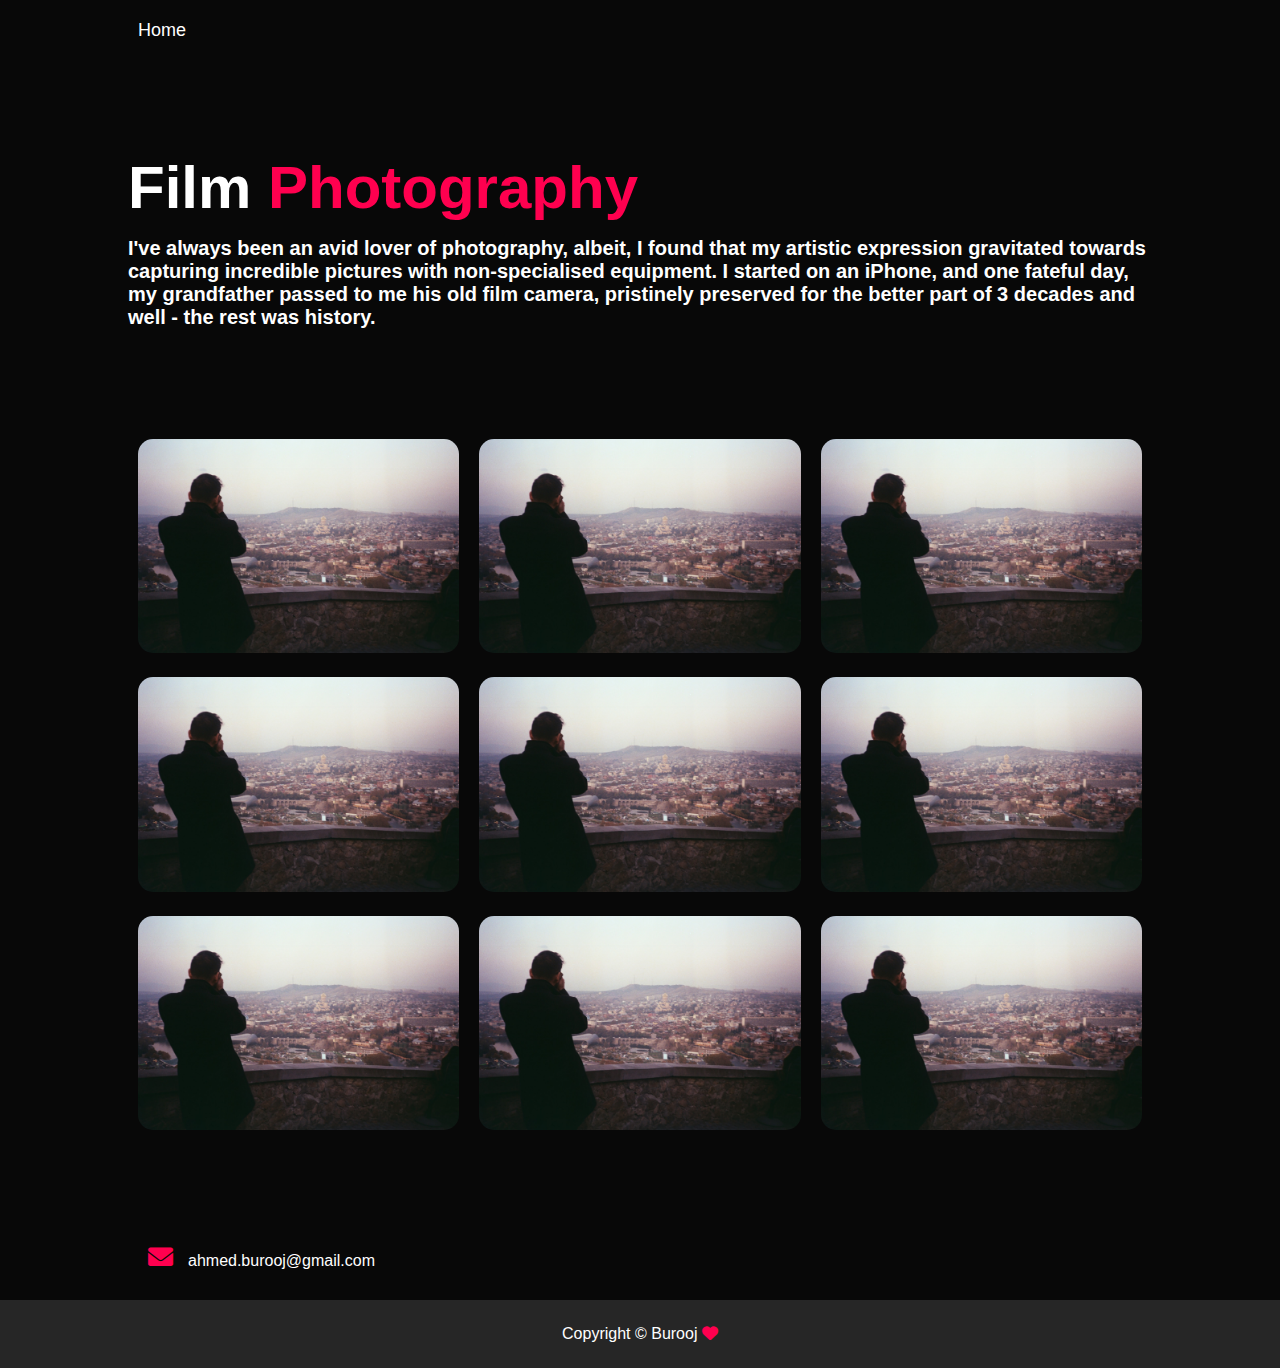
==== game/index.html @ 217b741a "pushhh" ====
<!DOCTYPE html>
<html lang="en">
<head>
	<link rel="stylesheet" href="https://cdnjs.cloudflare.com/ajax/libs/font-awesome/6.0.0-beta3/css/all.min.css">
	<meta name="google-site-verification" content="LAPPpAUjr7aHYsDdk6SO3YnnGRG5POBB4RLzV8GfmUo" />
    <meta charset="UTF-8">
    <meta http-equiv="X-UA-Compatible" content="IE-edge">
    <meta name="viewport" content="width=device-width, initial-scale=1.0">
    <title>Ahmed Burooj</title>
    <link rel ="stylesheet" href="style.css">
    <div id="header">
        <div class="container">
            <nav>
                <ul id="logo">
                    <li><a href='https://ahmedburooj.github.io'>Home</a></ul>
                </ul>
            </nav>
            <div class="header-text">
                <h1>Film <span>Photography</span> <br> </h1>
                <!-- <div class="Header-subtext"> -->
                    <h2>I've always been an avid lover of photography, albeit, I found that my artistic expression gravitated towards capturing incredible pictures with non-specialised equipment.
                        I started on an iPhone, and one fateful day, my grandfather passed to me his old film camera, pristinely preserved for the better part of 3 decades and well - the rest was history. </h2>
                <!-- </div> -->
            </div>
        </div>
    </div>
    
</head>

<!-- ---------about--------- -->



<div id="about">
    <div class="container">
        <div class="row">
            <div class="about-col-1">
                <img src="images/img1.jpeg">
            </div>
            <div class="about-col-2">
                <img src="images/img1.jpeg">
            </div>
            <div class="about-col-3">
                <img src="images/img1.jpeg">
            </div>
            <div class="about-col-4">
                <img src="images/img1.jpeg">
            </div>
            <div class="about-col-5">
                <img src="images/img1.jpeg">
            </div>
            <div class="about-col-6">
                <img src="images/img1.jpeg">
            </div>
            <div class="about-col-7">
                <img src="images/img1.jpeg">
            </div>
            <div class="about-col-8">
                <img src="images/img1.jpeg">
            </div>
            <div class="about-col-9">
                <img src="images/img1.jpeg">
            </div>
        </div>
    </div>
</div>


<!-- ---------contact--------- -->



<div id="contact">
	<div class="container">
		<div class="row">
			<div class="contact-left">
				<p><i class="fa-solid fa-envelope"></i>ahmed.burooj@gmail.com</p>
			</div>
		</div>
	</div>
	<div class="copyright">
		<p>Copyright © Burooj <i class="fa-solid fa-heart"></i></p>
	</div>
</div>

</body>
</html>
---- game/style.css ----
*{
    margin: 0;
    padding: 0;
    font-family: 'Mukta', sans-serif;
    box-sizing: border-box;
}
html{
	scroll-behavior: smooth;
}
body{
    background: #080808;
    color: #fff;

}
#header{
    background-size: cover;
    background-position: center;
}
.container{
	padding: 10px 10%;
}

nav{
	display: flex;
	align-items: center;
	justify-content: space-between;
	flex-wrap: wrap;
}

.logo{
	width: 100px;
    color: #bb7289;
    font-style: underline;
}

nav ul li{
	display: inline-block;
	list-style: none;
	margin: 10px 10px;
}

nav ul li a{
	color: #fff;
	text-decoration: none;
	font-size: 18px;
	position: relative;
}

nav ul li a::after{
	content: '';
	width: 0;
	height: 3px;
	background: #ff004f;
	position: absolute;
	left: 0;
	bottom: -6px;
	transition: 0.5s;
}

nav ul li a:hover::after{
	width:100%;
}

.header-text{
	margin-top: 10%;
	font-size:30px;
}
.header-text h1{
	font-size: 60px;
	margin-top: 20px;
}
.header-text h1 span{
	color: #ff004f;
}
.header-text h2{
    font-family:'Gill Sans',  'Calibri', 'Trebuchet MS', sans-serif;
    font-size: 20px;
    margin-top: 15px;
}

/* --------about-------- */

#about{
	padding: 80px 0;
	color: #ababab;
}

.row{
	display: flex;
	justify-content: space-between;
	flex-wrap: wrap;
}

.about-col-1{
    flex: 33.3%;
    padding: 10px;
}

.about-col-1 img{
    width: 100%;
	border-radius: 15px;
    /* margin-bottom: 20px; */
}

.about-col-2{
    flex: 33.3%;
    padding: 10px;
}

.about-col-2 img{
    width: 100%;
    border-radius: 15px;
}

.about-col-3{
    flex: 33.3%;
    padding: 10px;
}

.about-col-3 img{
    width: 100%;
    border-radius: 15px;
}

.about-col-4 img{
    width : 100%;
    border-radius: 15px;
    /* margin-bottom: 20px; */
}

.about-col-4{
    flex: 33.3%;
    padding: 10px;
}

.about-col-5 img{
    width: 100%;
    border-radius: 15px;
}

.about-col-5{
    flex: 33.3%;
    padding: 10px;
}

.about-col-6 img{
    width: 100%;
    border-radius: 15px;
}

.about-col-6{
    flex: 33.3%;
    padding: 10px;
}

.about-col-7 img{
    width : 100%;
    border-radius: 15px;
    /* margin-bottom: 20px; */
}

.about-col-7{
    flex: 33.3%;
    padding: 10px;
}

.about-col-8 img{
    width: 100%;
    border-radius: 15px;
}

.about-col-8{
    flex: 33.3%;
    padding: 10px;
}

.about-col-9 img{
    width: 100%;
    border-radius: 15px;
}

.about-col-9{
    flex: 33.3%;
    padding: 10px;
}



.sub-title{
	font-size: 60px;
	font-weight: 600;
	color: #fff;
}


/* -------portfolio------- */

/* -------contact-------- */

.contact-left{
	flex-basis: 35%;
}

.contact-left p{
    flex: center;
    max-width: fit-content;
    margin-left:20px;
}

.contact-left p i{
	color: #ff004f;
	margin-right: 15px;
	font-size: 25px;
}

.copyright{
	width: 100%;
	text-align: center;
	padding: 25px;
	background: #262626;
	font-weight: 300;
	margin-top: 20px;
}

.copyright i{
	color: #ff004f;
}


/* --------------css for small screens------------------- */



nav .fas{
	display: none;
}



@media only screen and (max-width:600px){
	/* #header{
		background-image:url(images/background_phone.jpg);
	} */
	.header-text{
		margin-top: 10%;
		font-size: 16px;
	}
	.header-text h1{
		font-size: 30px;
	}
    .header-text h2{
		font-size: 22.5px;
	}
	.sub-title{
		font-size: 40px;
	}
	.about-col-1, .about-col-2, .about-col-3, .about-col-4, .about-col-5, .about-col-6, .about-col-7, .about-col-8, .about-col-9{
		flex-basis: 100%;
	}
	.about-col-1{
		margin-bottom: 30px;
	}
	.about-col-2{
        margin-bottom: 30px;
	}
    .about-col-3{
		margin-bottom: 30px;
	}
	.about-col-4{
        margin-bottom: 30px;
	}
    .about-col-5{
		margin-bottom: 30px;
	}
	.about-col-6{
        margin-bottom: 30px;
	}
    .about-col-7{
        margin-bottom: 30px;
	}
    .about-col-8{
		margin-bottom: 30px;
	}
	.about-col-9{
        margin-bottom: 30px;
	}
	.tab_links{
		font-size: 16px;
		margin-right: 20px;
	}
	.contact-left, .contact-right{
		flex-basis: 100%;
	}
	.copyright{
		font-size: 14px;
	}
}

#msg{
	color: #61b752;
	margin-top: -40px;
	display: block;
}
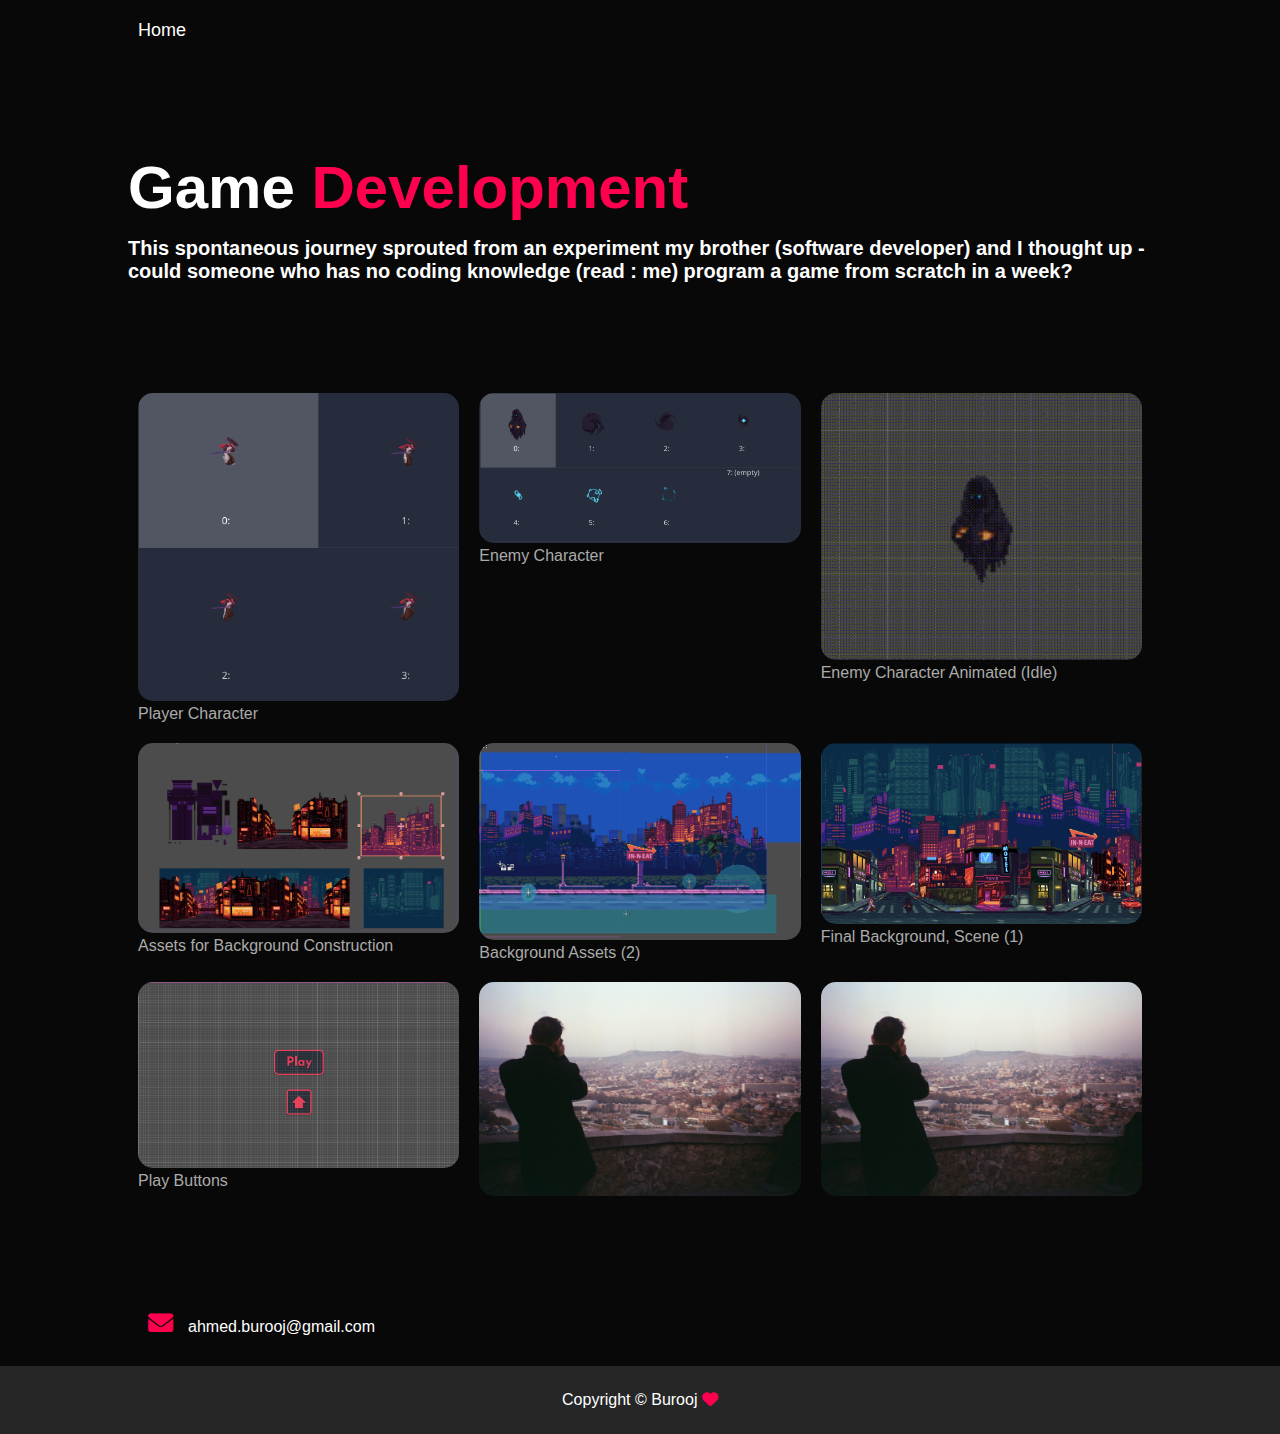
==== commit e362e0ff: "Update index.html" ====
--- a/game/index.html
+++ b/game/index.html
@@ -6,7 +6,7 @@
     <meta charset="UTF-8">
     <meta http-equiv="X-UA-Compatible" content="IE-edge">
     <meta name="viewport" content="width=device-width, initial-scale=1.0">
-    <title>Ahmed Burooj</title>
+    <title>Game Dev - Ahmed Burooj</title>
     <link rel ="stylesheet" href="style.css">
     <div id="header">
         <div class="container">
@@ -16,10 +16,9 @@
                 </ul>
             </nav>
             <div class="header-text">
-                <h1>Film <span>Photography</span> <br> </h1>
+                <h1>Game <span>Development</span> <br> </h1>
                 <!-- <div class="Header-subtext"> -->
-                    <h2>I've always been an avid lover of photography, albeit, I found that my artistic expression gravitated towards capturing incredible pictures with non-specialised equipment.
-                        I started on an iPhone, and one fateful day, my grandfather passed to me his old film camera, pristinely preserved for the better part of 3 decades and well - the rest was history. </h2>
+                    <h2>This spontaneous journey sprouted from an experiment my brother (software developer) and I thought up - could someone who has no coding knowledge (read : me) program a game from scratch in a week? </h2>
                 <!-- </div> -->
             </div>
         </div>
@@ -35,25 +34,32 @@
     <div class="container">
         <div class="row">
             <div class="about-col-1">
-                <img src="images/img1.jpeg">
+                <img src="../Game Images/Player Sprite.png">
+		    Player Character
             </div>
             <div class="about-col-2">
-                <img src="images/img1.jpeg">
+                <img src="../Game Images/Enemy Sprite.png">
+		    Enemy Character
             </div>
             <div class="about-col-3">
-                <img src="images/img1.jpeg">
+                <img src="../Game Images/Enemy Sprite anim.gif">
+		    Enemy Character Animated (Idle)
             </div>
             <div class="about-col-4">
-                <img src="images/img1.jpeg">
+                <img src="../Game Images/BG assets.png">
+		    Assets for Background Construction
             </div>
             <div class="about-col-5">
-                <img src="images/img1.jpeg">
+                <img src="../Game Images/Miami BG.png">
+		    Background Assets (2)
             </div>
             <div class="about-col-6">
-                <img src="images/img1.jpeg">
+                <img src="../Game Images/Full BG.png">
+		    Final Background, Scene (1)
             </div>
             <div class="about-col-7">
-                <img src="images/img1.jpeg">
+                <img src="../Game Images/Play Buttons.png">
+		    Play Buttons
             </div>
             <div class="about-col-8">
                 <img src="images/img1.jpeg">
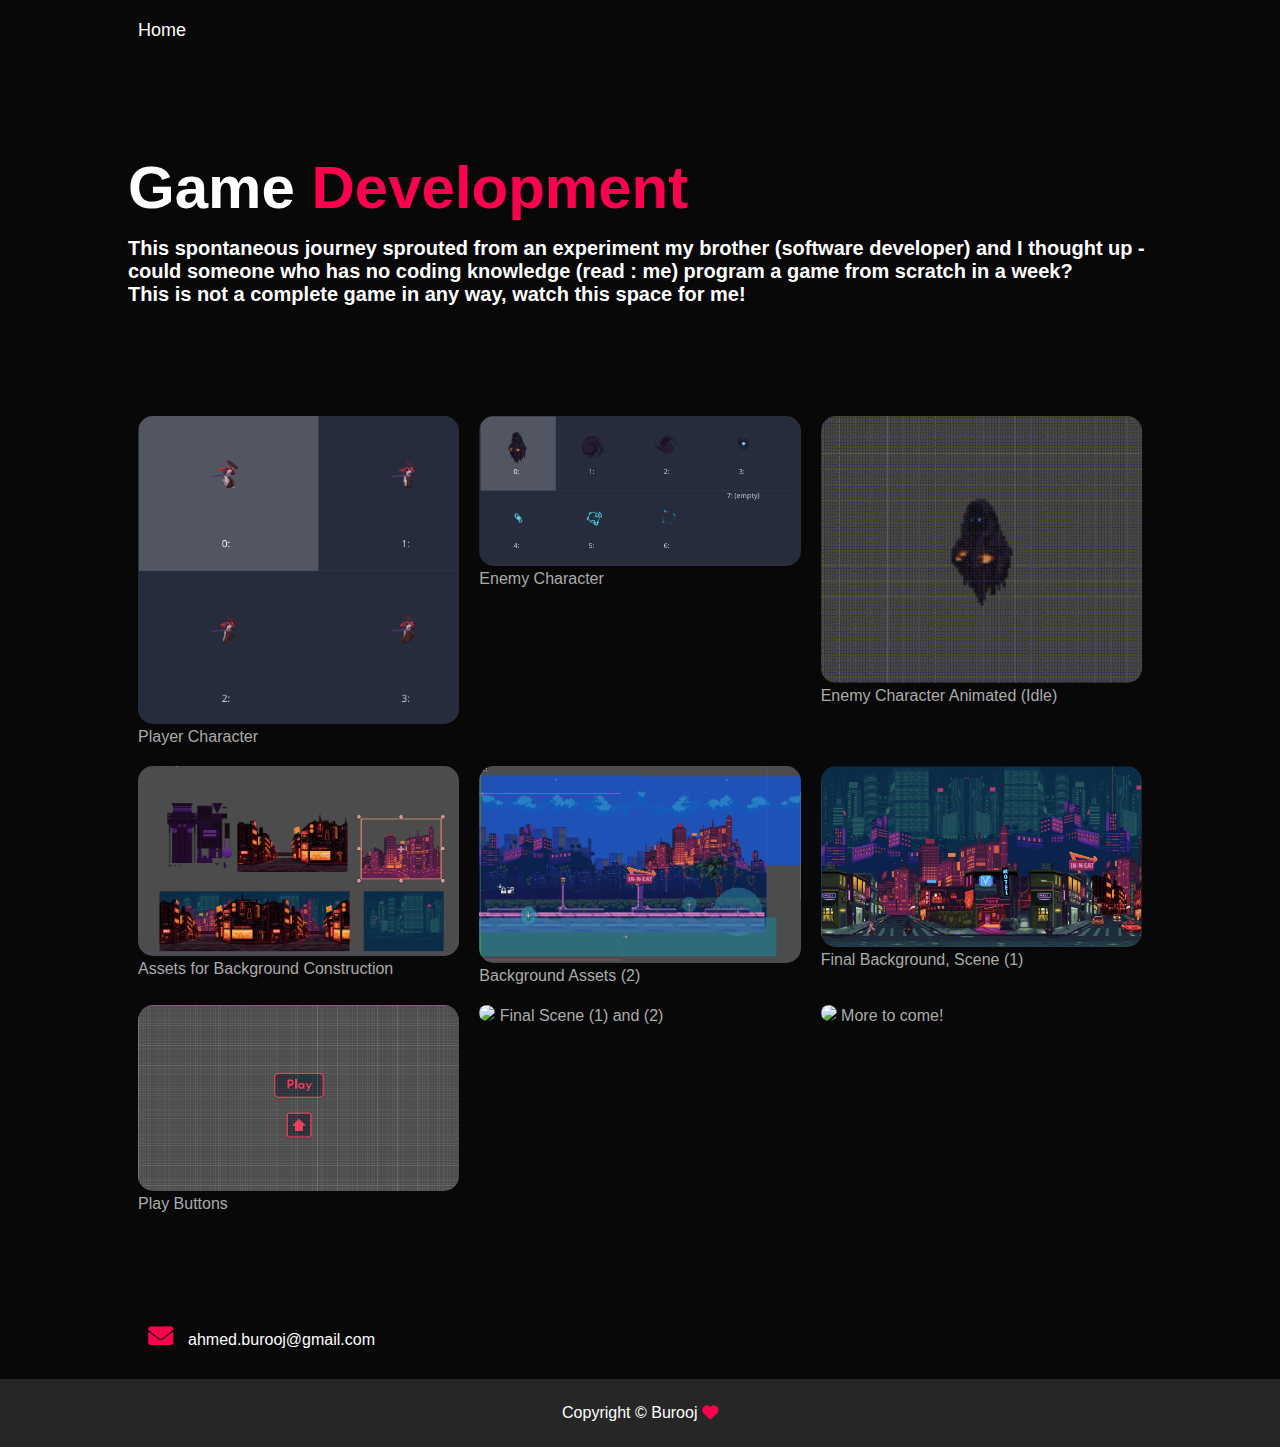
==== commit 47c2d8ad: "Update index.html" ====
--- a/game/index.html
+++ b/game/index.html
@@ -18,7 +18,9 @@
             <div class="header-text">
                 <h1>Game <span>Development</span> <br> </h1>
                 <!-- <div class="Header-subtext"> -->
-                    <h2>This spontaneous journey sprouted from an experiment my brother (software developer) and I thought up - could someone who has no coding knowledge (read : me) program a game from scratch in a week? </h2>
+                    <h2>This spontaneous journey sprouted from an experiment my brother (software developer) and I thought up - could someone who has no coding knowledge (read : me) program a game from scratch in a week? 
+		    <br>
+		    This is not a complete game in any way, watch this space for me!</h2>
                 <!-- </div> -->
             </div>
         </div>
@@ -62,10 +64,12 @@
 		    Play Buttons
             </div>
             <div class="about-col-8">
-                <img src="images/img1.jpeg">
+                <img src="../portfolio/images/gif.gif">
+		    Final Scene (1) and (2)
             </div>
             <div class="about-col-9">
-                <img src="images/img1.jpeg">
+                <img src="images/watchthisspace.png">
+		    More to come!
             </div>
         </div>
     </div>
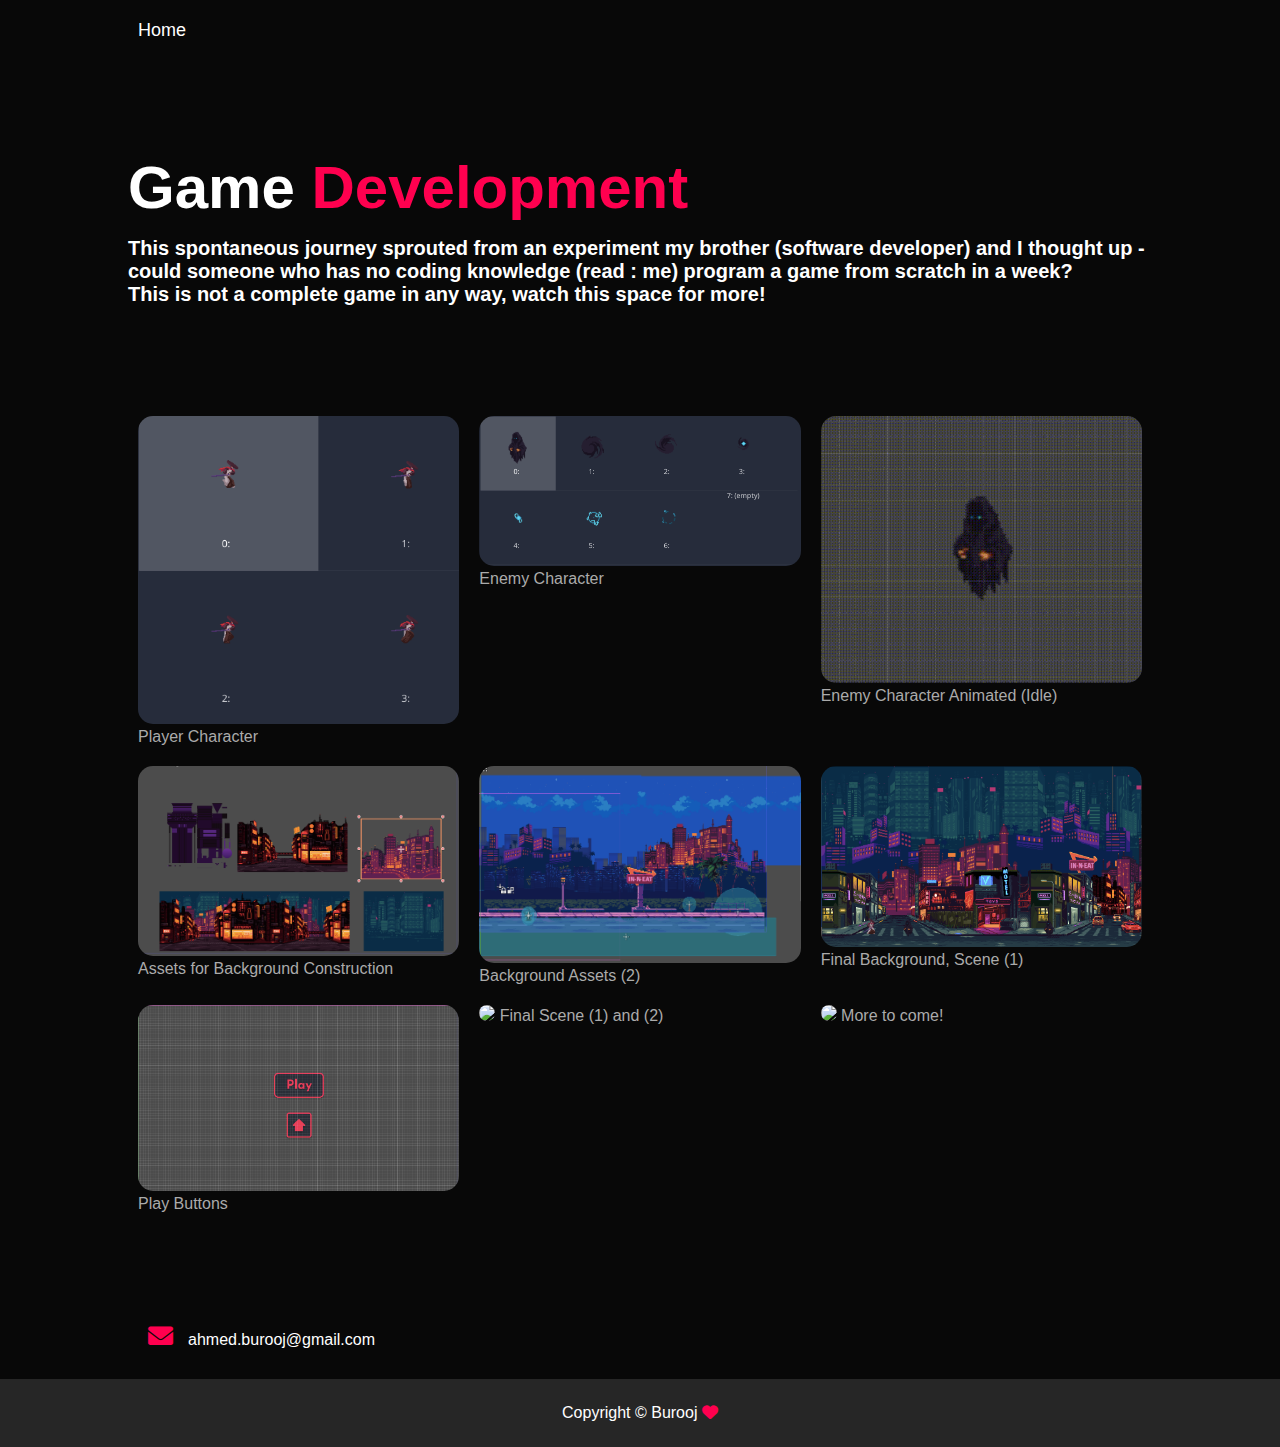
==== commit 23f9a5f3: "Update index.html" ====
--- a/game/index.html
+++ b/game/index.html
@@ -20,7 +20,7 @@
                 <!-- <div class="Header-subtext"> -->
                     <h2>This spontaneous journey sprouted from an experiment my brother (software developer) and I thought up - could someone who has no coding knowledge (read : me) program a game from scratch in a week? 
 		    <br>
-		    This is not a complete game in any way, watch this space for me!</h2>
+		    This is not a complete game in any way, watch this space for more!</h2>
                 <!-- </div> -->
             </div>
         </div>
@@ -68,7 +68,7 @@
 		    Final Scene (1) and (2)
             </div>
             <div class="about-col-9">
-                <img src="images/watchthisspace.png">
+                <img src="images/Watchthisspace.png">
 		    More to come!
             </div>
         </div>
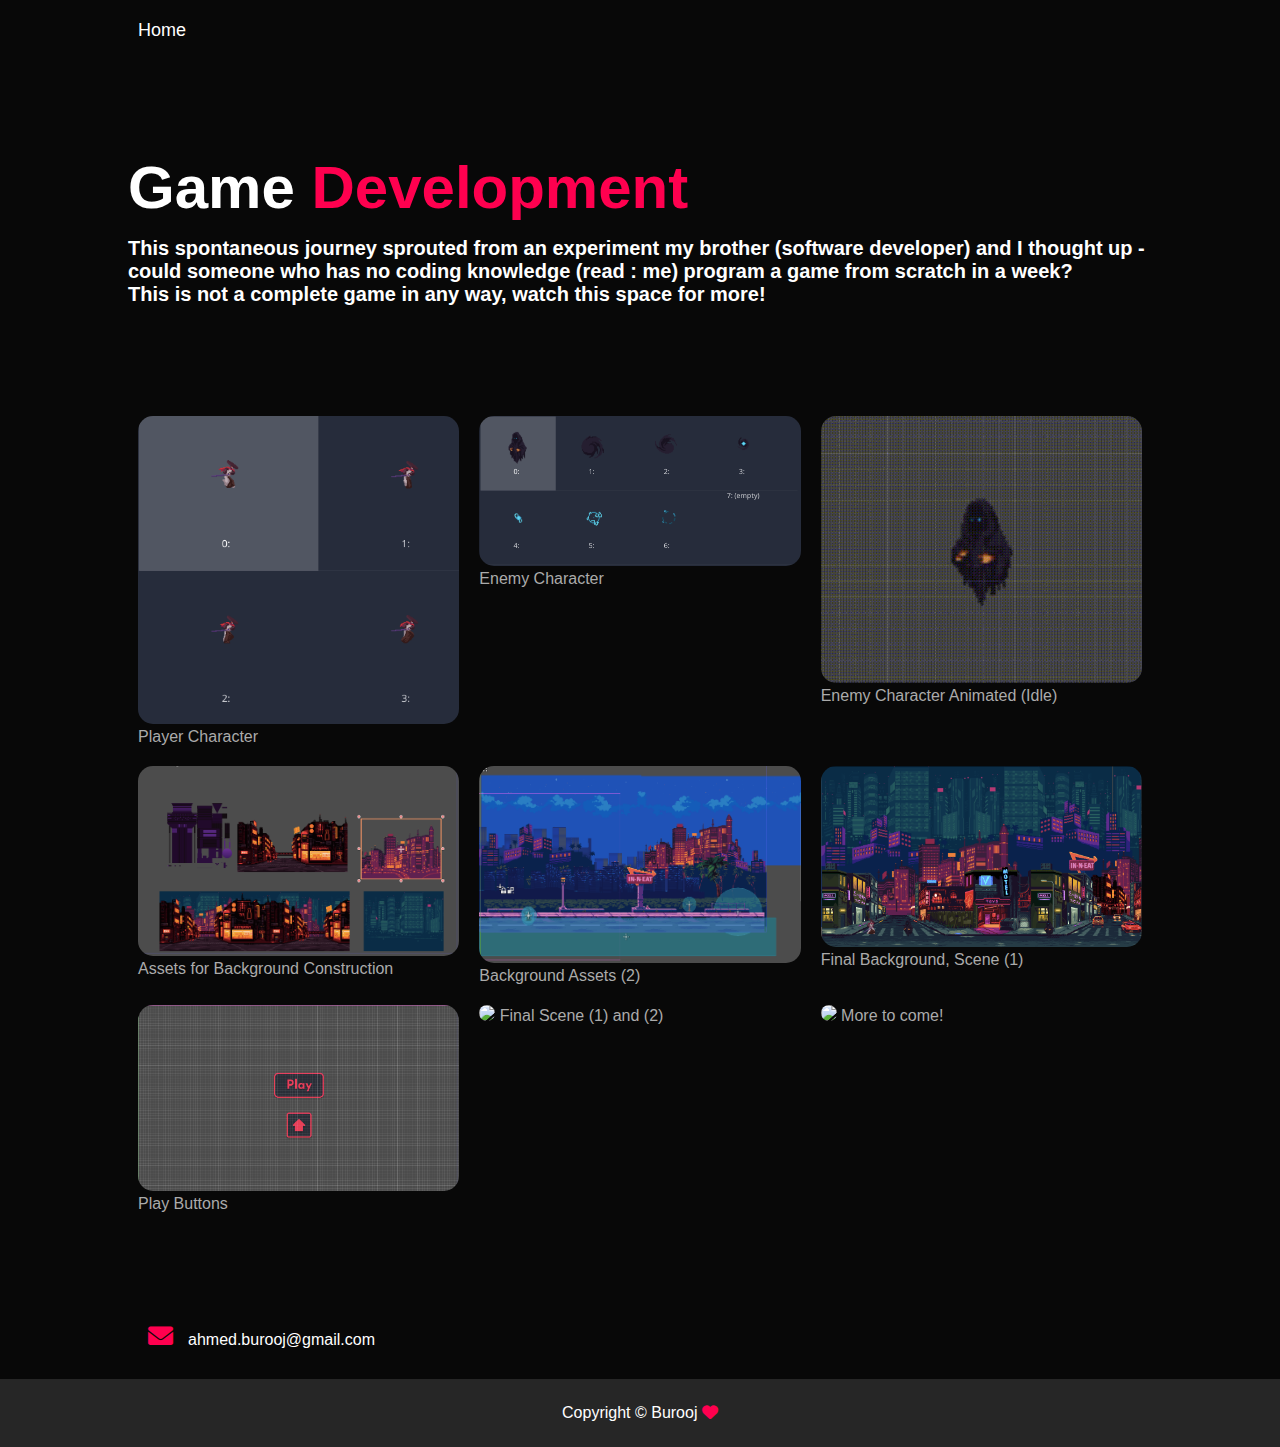
==== commit a89cd209: "Update index.html" ====
--- a/game/index.html
+++ b/game/index.html
@@ -68,7 +68,7 @@
 		    Final Scene (1) and (2)
             </div>
             <div class="about-col-9">
-                <img src="images/Watchthisspace.png">
+                <img src="./images/Watchthisspace.png">
 		    More to come!
             </div>
         </div>
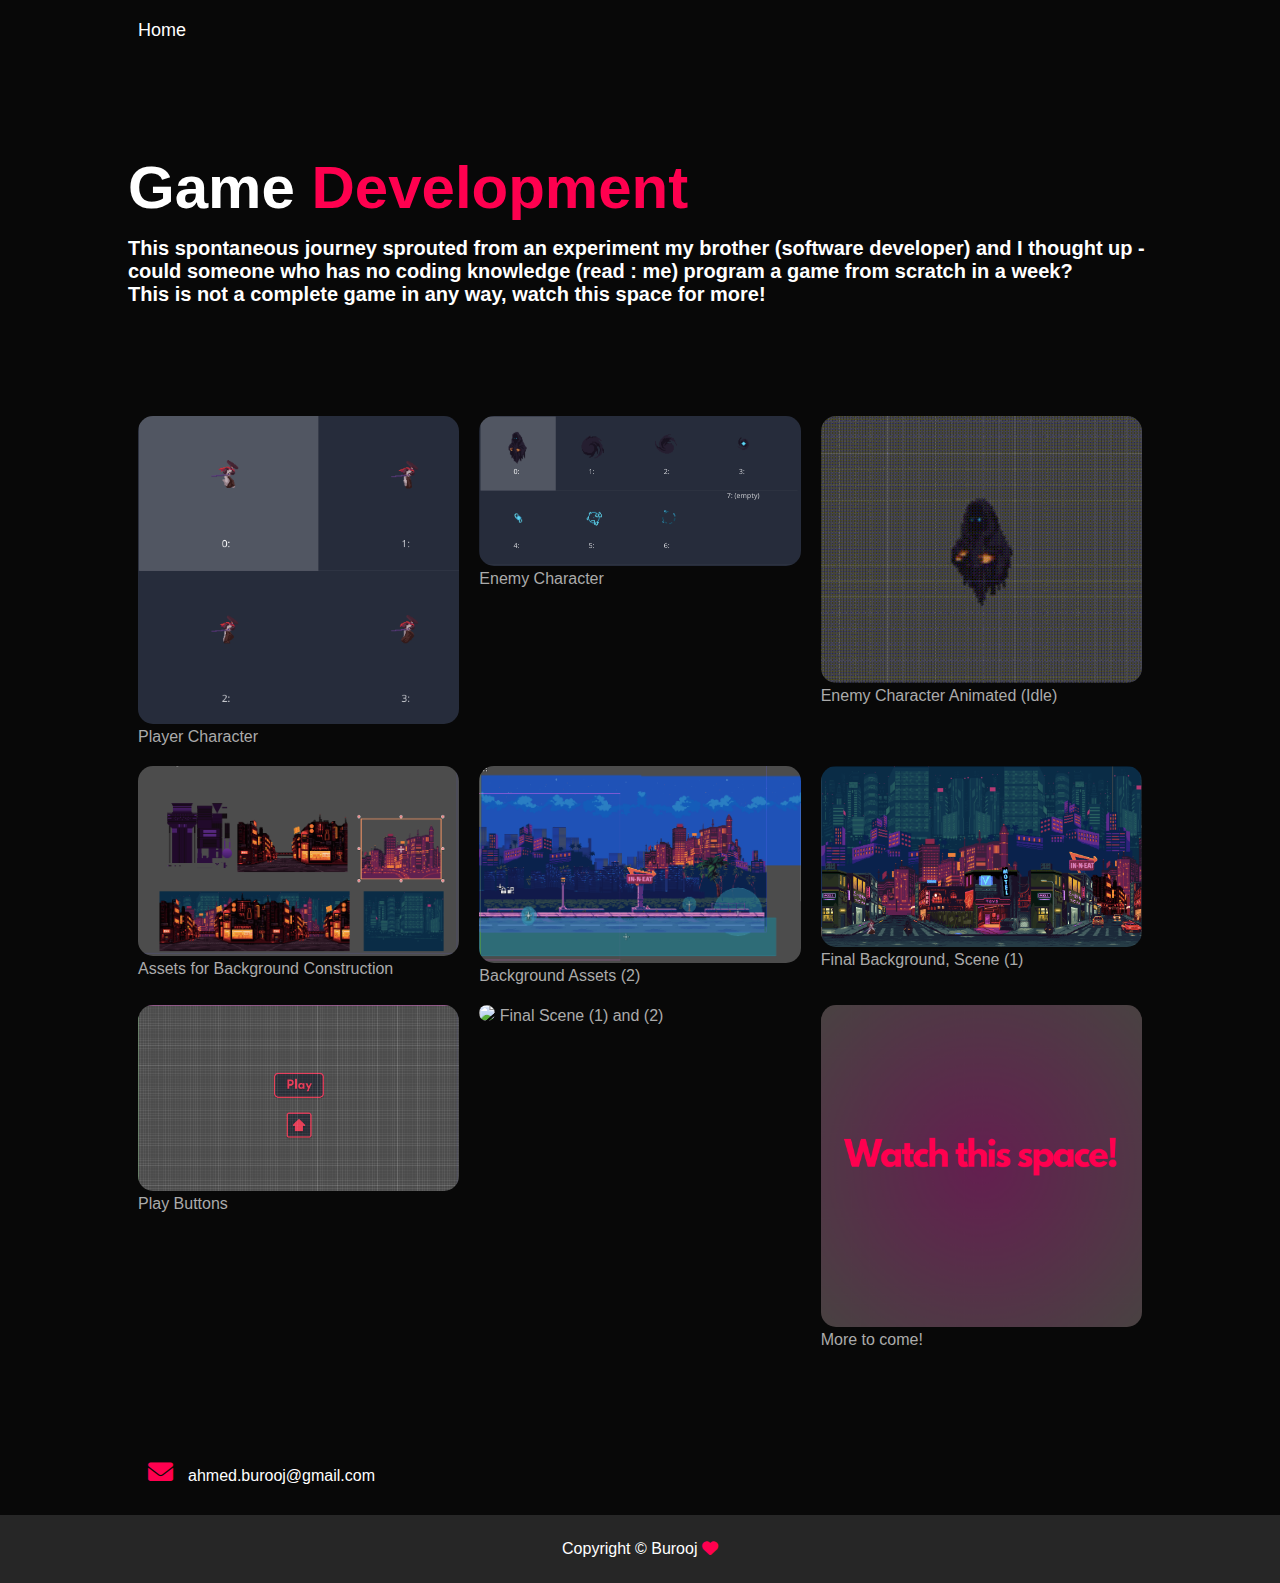
==== commit 6efe036b: "Update index.html" ====
--- a/game/index.html
+++ b/game/index.html
@@ -68,7 +68,7 @@
 		    Final Scene (1) and (2)
             </div>
             <div class="about-col-9">
-                <img src="./images/Watchthisspace.png">
+                <img src="../images/Watchthisspace.png">
 		    More to come!
             </div>
         </div>
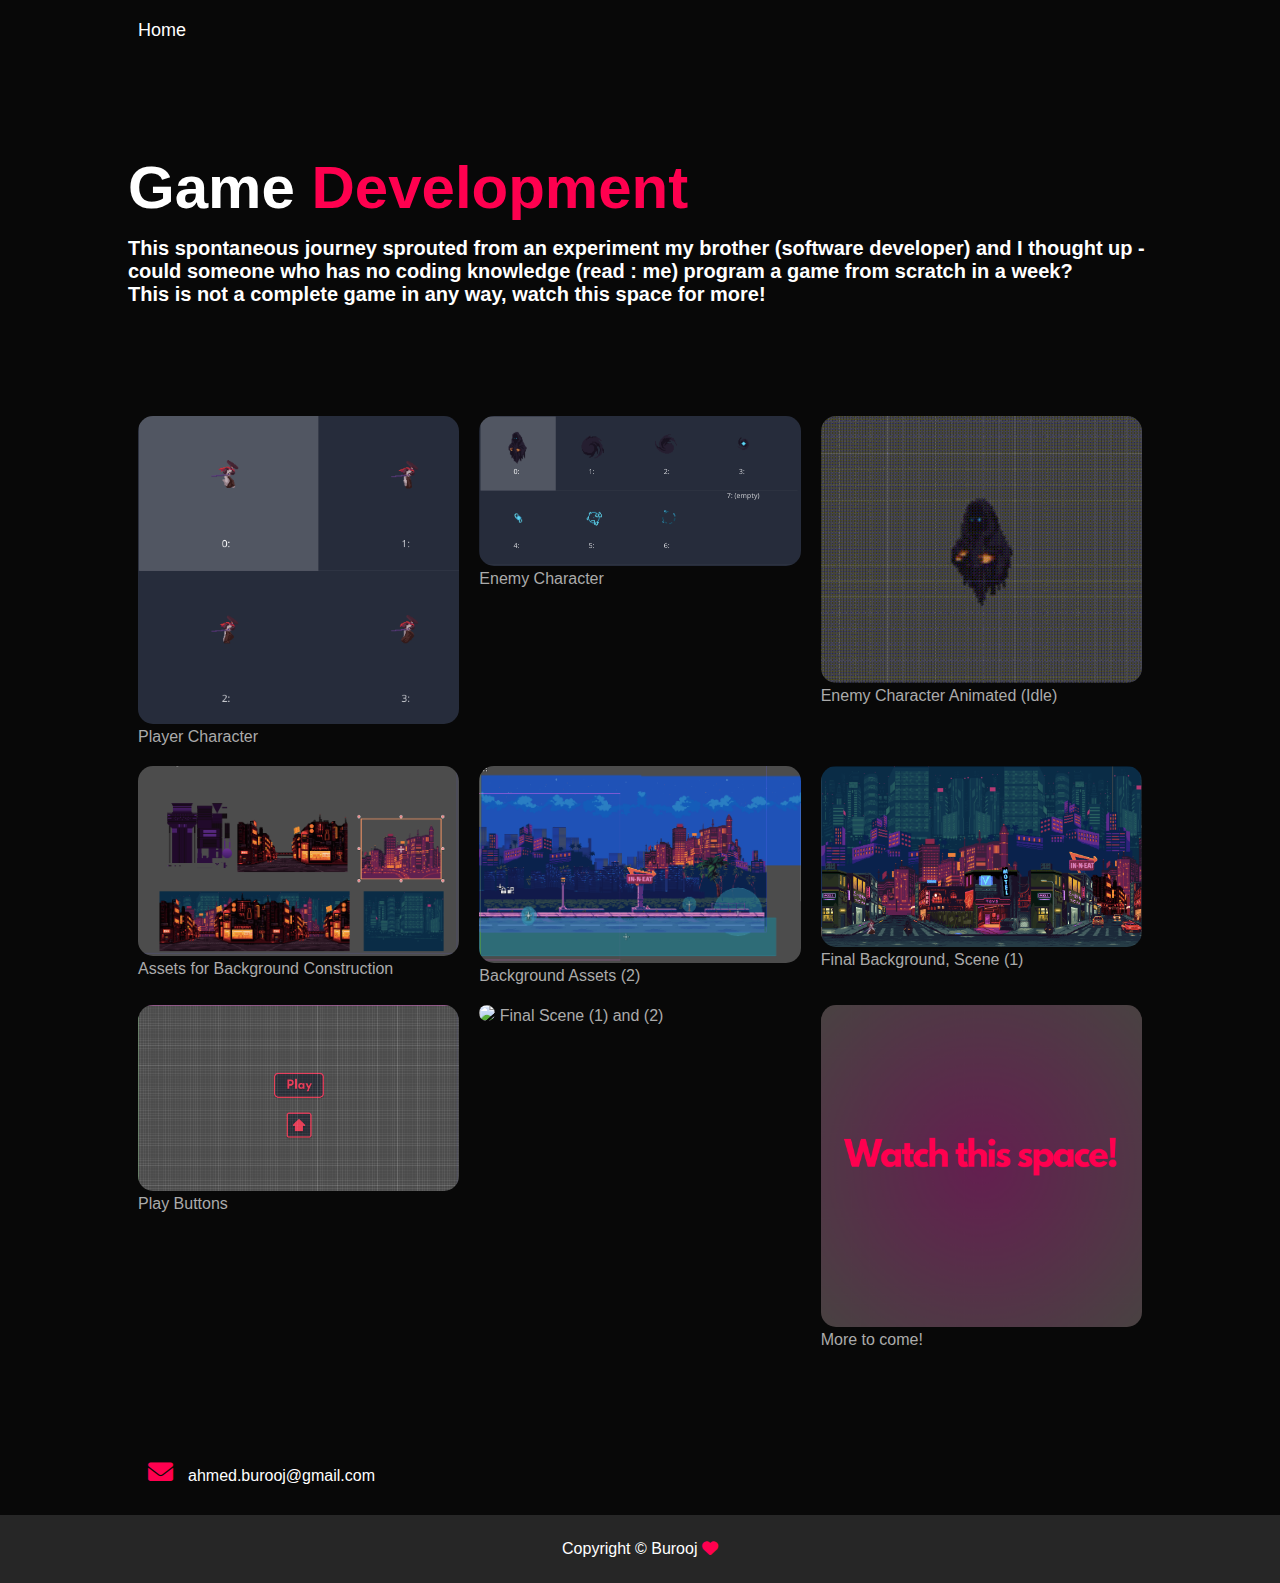
==== commit 393ba140: "pushhh" ====
--- a/game/index.html
+++ b/game/index.html
@@ -64,7 +64,7 @@
 		    Play Buttons
             </div>
             <div class="about-col-8">
-                <img src="../portfolio/images/gif.gif">
+                <img src="../images/gif.gif">
 		    Final Scene (1) and (2)
             </div>
             <div class="about-col-9">
